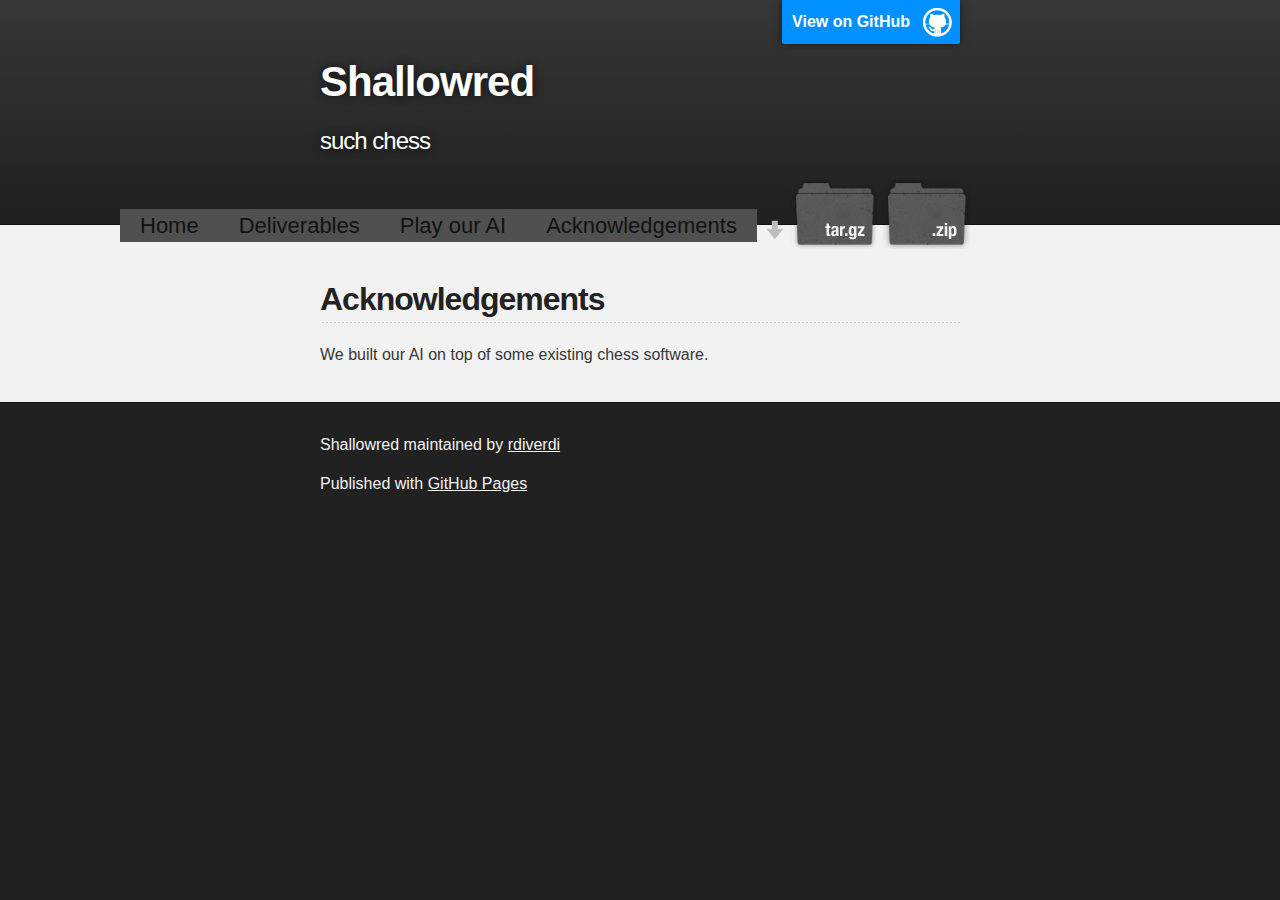
==== ack.html @ 0a2c1e68 "added the other pages and changed index" ====
<!DOCTYPE html>
<html>

  <head>
    <meta charset='utf-8'>
    <meta http-equiv="X-UA-Compatible" content="chrome=1">
    <meta name="description" content="Shallowred : such chess">

    <link rel="stylesheet" type="text/css" media="screen" href="stylesheets/stylesheet.css">

    <title>ShallowRed</title>
  </head>

  <body>

    <!-- HEADER -->
    <div id="header_wrap" class="outer">
        <header class="inner">
          <a id="forkme_banner" href="https://github.com/rdiverdi/shallowRed">View on GitHub</a>

          <h1 id="project_title"><a id="project_title" href="index.html">Shallowred</a></h1>
          <h2 id="project_tagline">such chess</h2>

            <section id="downloads">
              <a class="zip_download_link" href="https://github.com/rdiverdi/shallowRed/zipball/master">Download this project as a .zip file</a>
              <a class="tar_download_link" href="https://github.com/rdiverdi/shallowRed/tarball/master">Download this project as a tar.gz file</a>
            </section>
        </header>
    </div>
    <!--navigation bar -->

    <ul id="nav_ul">
      <li id="nav_li"><a id="nav_a" href="index.html">Home</a></li>
      <li id="nav_li"><a id="nav_a" href="deliverables.html">Deliverables</a></li>
      <li id="nav_li"><a id="nav_a" href="play.html">Play our AI</a></li>
      <li id="nav_li"><a id="nav_a" href="ack.html">Acknowledgements</a></li>
    </ul>



    <!-- MAIN CONTENT -->
    <div id="main_content_wrap" class="outer">
      <section id="main_content" class="inner">
        <h2>
<a id="welcome-to-github-pages" class="anchor" href="#welcome-to-github-pages" aria-hidden="true"><span class="octicon octicon-link"></span></a>Acknowledgements</h2>

<p>We built our AI on top of some existing chess software.</p>


</section>
    </div>

    <!-- FOOTER  -->
    <div id="footer_wrap" class="outer">
      <footer class="inner">
        <p class="copyright">Shallowred maintained by <a href="https://github.com/rdiverdi">rdiverdi</a></p>
        <p>Published with <a href="https://pages.github.com">GitHub Pages</a></p>
      </footer>
    </div>



  </body>
</html>
---- stylesheets/stylesheet.css ----
/*******************************************************************************
Slate Theme for GitHub Pages
by Jason Costello, @jsncostello
*******************************************************************************/

@import url(pygment_trac.css);

/*******************************************************************************
MeyerWeb Reset
*******************************************************************************/

html, body, div, span, applet, object, iframe,
h1, h2, h3, h4, h5, h6, p, blockquote, pre,
a, abbr, acronym, address, big, cite, code,
del, dfn, em, img, ins, kbd, q, s, samp,
small, strike, strong, sub, sup, tt, var,
b, u, i, center,
dl, dt, dd, ol, ul, li,
fieldset, form, label, legend,
table, caption, tbody, tfoot, thead, tr, th, td,
article, aside, canvas, details, embed,
figure, figcaption, footer, header, hgroup,
menu, nav, output, ruby, section, summary,
time, mark, audio, video {
  margin: 0;
  padding: 0;
  border: 0;
  font: inherit;
  vertical-align: baseline;
}

/* HTML5 display-role reset for older browsers */
article, aside, details, figcaption, figure,
footer, header, hgroup, menu, nav, section {
  display: block;
}

ol, ul {
  list-style: none;
}

table {
  border-collapse: collapse;
  border-spacing: 0;
}

/*******************************************************************************
Theme Styles
*******************************************************************************/

body {
  box-sizing: border-box;
  color:#373737;
  background: #212121;
  font-size: 16px;
  font-family: 'Myriad Pro', Calibri, Helvetica, Arial, sans-serif;
  line-height: 1.5;
  -webkit-font-smoothing: antialiased;
}

h1, h2, h3, h4, h5, h6 {
  margin: 10px 0;
  font-weight: 700;
  color:#222222;
  font-family: 'Lucida Grande', 'Calibri', Helvetica, Arial, sans-serif;
  letter-spacing: -1px;
}

h1 {
  font-size: 36px;
  font-weight: 700;
}

h2 {
  padding-bottom: 10px;
  font-size: 32px;
  background: url('../images/bg_hr.png') repeat-x bottom;
}

h3 {
  font-size: 24px;
}

h4 {
  font-size: 21px;
}

h5 {
  font-size: 18px;
}

h6 {
  font-size: 16px;
}

p {
  margin: 10px 0 15px 0;
}

footer p {
  color: #f2f2f2;
}

a {
  text-decoration: none;
  color: #007edf;
  text-shadow: none;

  transition: color 0.5s ease;
  transition: text-shadow 0.5s ease;
  -webkit-transition: color 0.5s ease;
  -webkit-transition: text-shadow 0.5s ease;
  -moz-transition: color 0.5s ease;
  -moz-transition: text-shadow 0.5s ease;
  -o-transition: color 0.5s ease;
  -o-transition: text-shadow 0.5s ease;
  -ms-transition: color 0.5s ease;
  -ms-transition: text-shadow 0.5s ease;
}

a:hover, a:focus {text-decoration: underline;}

footer a {
  color: #F2F2F2;
  text-decoration: underline;
}

em {
  font-style: italic;
}

strong {
  font-weight: bold;
}

img {
  position: relative;
  margin: 0 auto;
  max-width: 739px;
  padding: 5px;
  margin: 10px 0 10px 0;
  border: 1px solid #ebebeb;

  box-shadow: 0 0 5px #ebebeb;
  -webkit-box-shadow: 0 0 5px #ebebeb;
  -moz-box-shadow: 0 0 5px #ebebeb;
  -o-box-shadow: 0 0 5px #ebebeb;
  -ms-box-shadow: 0 0 5px #ebebeb;
}

p img {
  display: inline;
  margin: 0;
  padding: 0;
  vertical-align: middle;
  text-align: center;
  border: none;
}

pre, code {
  width: 100%;
  color: #222;
  background-color: #fff;

  font-family: Monaco, "Bitstream Vera Sans Mono", "Lucida Console", Terminal, monospace;
  font-size: 14px;

  border-radius: 2px;
  -moz-border-radius: 2px;
  -webkit-border-radius: 2px;
}

pre {
  width: 100%;
  padding: 10px;
  box-shadow: 0 0 10px rgba(0,0,0,.1);
  overflow: auto;
}

code {
  padding: 3px;
  margin: 0 3px;
  box-shadow: 0 0 10px rgba(0,0,0,.1);
}

pre code {
  display: block;
  box-shadow: none;
}

blockquote {
  color: #666;
  margin-bottom: 20px;
  padding: 0 0 0 20px;
  border-left: 3px solid #bbb;
}


ul, ol, dl {
  margin-bottom: 15px
}

ul {
  list-style-position: inside;
  list-style: disc;
  padding-left: 20px;
}

ol {
  list-style-position: inside;
  list-style: decimal;
  padding-left: 20px;
}

dl dt {
  font-weight: bold;
}

dl dd {
  padding-left: 20px;
  font-style: italic;
}

dl p {
  padding-left: 20px;
  font-style: italic;
}

hr {
  height: 1px;
  margin-bottom: 5px;
  border: none;
  background: url('../images/bg_hr.png') repeat-x center;
}

table {
  border: 1px solid #373737;
  margin-bottom: 20px;
  text-align: left;
 }

th {
  font-family: 'Lucida Grande', 'Helvetica Neue', Helvetica, Arial, sans-serif;
  padding: 10px;
  background: #373737;
  color: #fff;
 }

td {
  padding: 10px;
  border: 1px solid #373737;
 }

form {
  background: #f2f2f2;
  padding: 20px;
}

/*******************************************************************************
Full-Width Styles
*******************************************************************************/

.outer {
  width: 100%;
}

.inner {
  position: relative;
  max-width: 640px;
  padding: 20px 10px;
  margin: 0 auto;
}

#forkme_banner {
  display: block;
  position: absolute;
  top:0;
  right: 10px;
  z-index: 10;
  padding: 10px 50px 10px 10px;
  color: #fff;
  background: url('../images/blacktocat.png') #0090ff no-repeat 95% 50%;
  font-weight: 700;
  box-shadow: 0 0 10px rgba(0,0,0,.5);
  border-bottom-left-radius: 2px;
  border-bottom-right-radius: 2px;
}

#header_wrap {
  background: #212121;
  background: -moz-linear-gradient(top, #373737, #212121);
  background: -webkit-linear-gradient(top, #373737, #212121);
  background: -ms-linear-gradient(top, #373737, #212121);
  background: -o-linear-gradient(top, #373737, #212121);
  background: linear-gradient(top, #373737, #212121);
}

#header_wrap .inner {
  padding: 50px 10px 30px 10px;
}

#project_title {
  margin: 0;
  color: #fff;
  font-size: 42px;
  font-weight: 700;
  text-shadow: #111 0px 0px 10px;
}

#project_tagline {
  color: #fff;
  font-size: 24px;
  font-weight: 300;
  background: none;
  text-shadow: #111 0px 0px 10px;
}

#downloads {
  position: absolute;
  width: 210px;
  z-index: 10;
  bottom: -40px;
  right: 0;
  height: 70px;
  background: url('../images/icon_download.png') no-repeat 0% 90%;
}

.zip_download_link {
  display: block;
  float: right;
  width: 90px;
  height:70px;
  text-indent: -5000px;
  overflow: hidden;
  background: url(../images/sprite_download.png) no-repeat bottom left;
}

.tar_download_link {
  display: block;
  float: right;
  width: 90px;
  height:70px;
  text-indent: -5000px;
  overflow: hidden;
  background: url(../images/sprite_download.png) no-repeat bottom right;
  margin-left: 10px;
}

.zip_download_link:hover {
  background: url(../images/sprite_download.png) no-repeat top left;
}

.tar_download_link:hover {
  background: url(../images/sprite_download.png) no-repeat top right;
}

#main_content_wrap {
  background: #f2f2f2;
  border-top: 1px solid #111;
  border-bottom: 1px solid #111;
}

#main_content {
  padding-top: 40px;
}

#footer_wrap {
  background: #212121;
}



/*******************************************************************************
Small Device Styles
*******************************************************************************/

@media screen and (max-width: 480px) {
  body {
    font-size:14px;
  }

  #downloads {
    display: none;
  }

  .inner {
    min-width: 320px;
    max-width: 480px;
  }

  #project_title {
  font-size: 32px;
  }

  h1 {
    font-size: 28px;
  }

  h2 {
    font-size: 24px;
  }

  h3 {
    font-size: 21px;
  }

  h4 {
    font-size: 18px;
  }

  h5 {
    font-size: 14px;
  }

  h6 {
    font-size: 12px;
  }

  code, pre {
    min-width: 320px;
    max-width: 480px;
    font-size: 11px;
  }

}


/* nav bar */
#nav_li {
 display: inline;
 float: left;
 background: #505050;
 padding-left: 20px;
 padding-right: 20px;
}

#nav_a {
  font-size: 22px;
  color: #121212;
  text-align: center;
}

#nav_ul {
  position: relative;
  margin-left: 100px
}

/* other stuff */
#link {
  color: #212121;
}
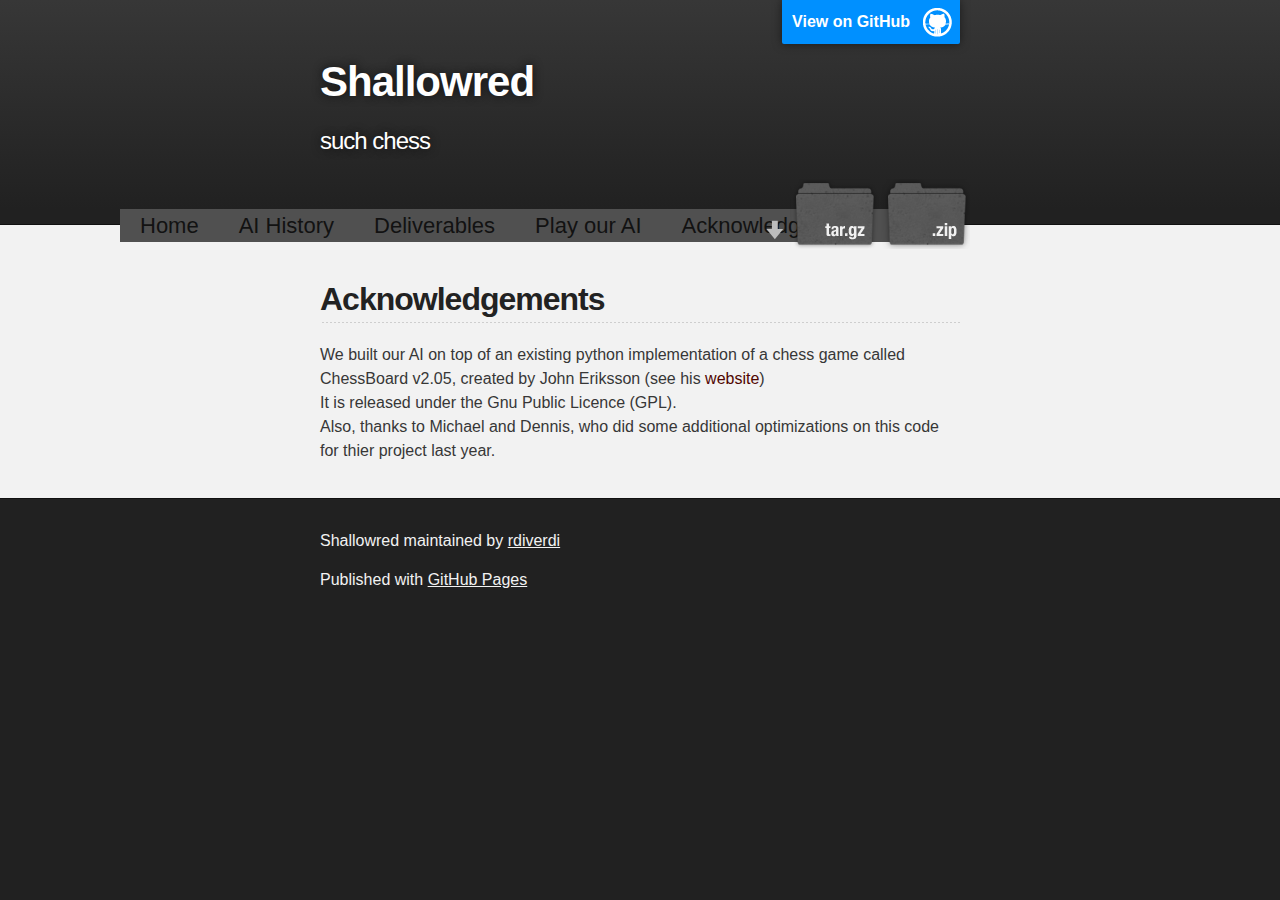
==== commit bfe4fea6: "more website stuff" ====
--- a/ack.html
+++ b/ack.html
@@ -31,6 +31,7 @@
 
     <ul id="nav_ul">
       <li id="nav_li"><a id="nav_a" href="index.html">Home</a></li>
+      <li id="nav_li"><a id="nav_a" href="history.html">AI History</a></li>
       <li id="nav_li"><a id="nav_a" href="deliverables.html">Deliverables</a></li>
       <li id="nav_li"><a id="nav_a" href="play.html">Play our AI</a></li>
       <li id="nav_li"><a id="nav_a" href="ack.html">Acknowledgements</a></li>
@@ -44,7 +45,10 @@
         <h2>
 <a id="welcome-to-github-pages" class="anchor" href="#welcome-to-github-pages" aria-hidden="true"><span class="octicon octicon-link"></span></a>Acknowledgements</h2>
 
-<p>We built our AI on top of some existing chess software.</p>
+<p>We built our AI on top of an existing python implementation of a chess game called ChessBoard v2.05, created by John Eriksson (see his <a id="link" href="http://arainyday.se">website</a>)<br>
+It is released under the Gnu Public Licence (GPL).<br>
+Also, thanks to Michael and Dennis, who did some additional optimizations on this code for thier project last year.
+</p>
 
 
 </section>
--- a/stylesheets/stylesheet.css
+++ b/stylesheets/stylesheet.css
@@ -447,5 +447,5 @@
 
 /* other stuff */
 #link {
-  color: #212121;
+  color: #500500;
 }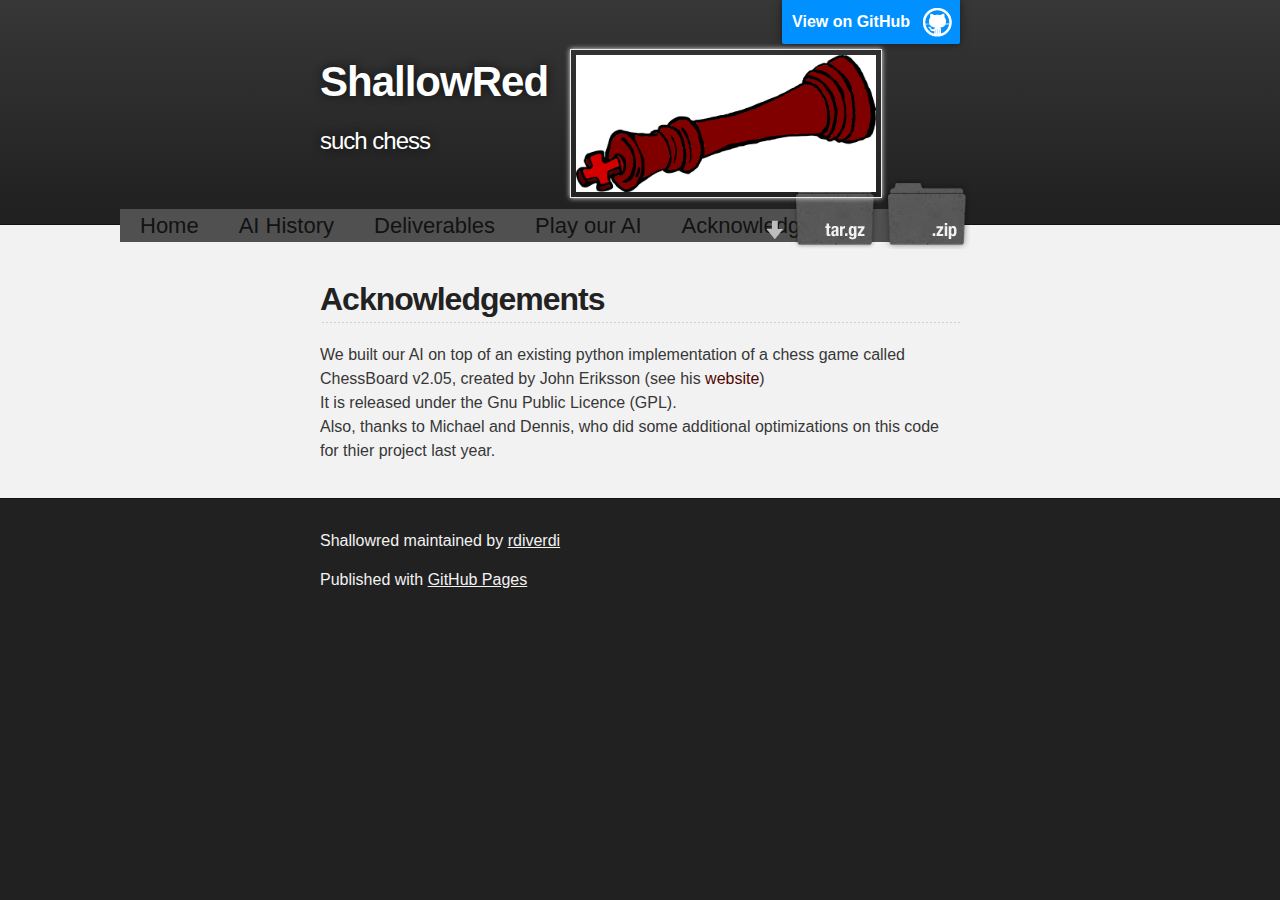
==== commit a1a954cc: "some more website stuff, added the logo" ====
--- a/ack.html
+++ b/ack.html
@@ -18,12 +18,15 @@
         <header class="inner">
           <a id="forkme_banner" href="https://github.com/rdiverdi/shallowRed">View on GitHub</a>
 
-          <h1 id="project_title"><a id="project_title" href="index.html">Shallowred</a></h1>
+          <h1 id="project_title"><a id="project_title" href="index.html">ShallowRed</a></h1>
           <h2 id="project_tagline">such chess</h2>
 
             <section id="downloads">
               <a class="zip_download_link" href="https://github.com/rdiverdi/shallowRed/zipball/master">Download this project as a .zip file</a>
               <a class="tar_download_link" href="https://github.com/rdiverdi/shallowRed/tarball/master">Download this project as a tar.gz file</a>
+            </section>
+            <section id="logo">
+              <img src="images/Chess_King_color.png" alt="Logo" style="width:100%;height:auto">
             </section>
         </header>
     </div>
--- a/stylesheets/stylesheet.css
+++ b/stylesheets/stylesheet.css
@@ -325,6 +325,17 @@
   background: url('../images/icon_download.png') no-repeat 0% 90%;
 }
 
+#logo {
+  position: absolute;
+  width: 300px;
+  z-index: 10;
+  bottom: 70px;
+  right: 100px;
+  height: 100px;
+}
+
+
+
 .zip_download_link {
   display: block;
   float: right;
@@ -346,6 +357,7 @@
   margin-left: 10px;
 }
 
+
 .zip_download_link:hover {
   background: url(../images/sprite_download.png) no-repeat top left;
 }
